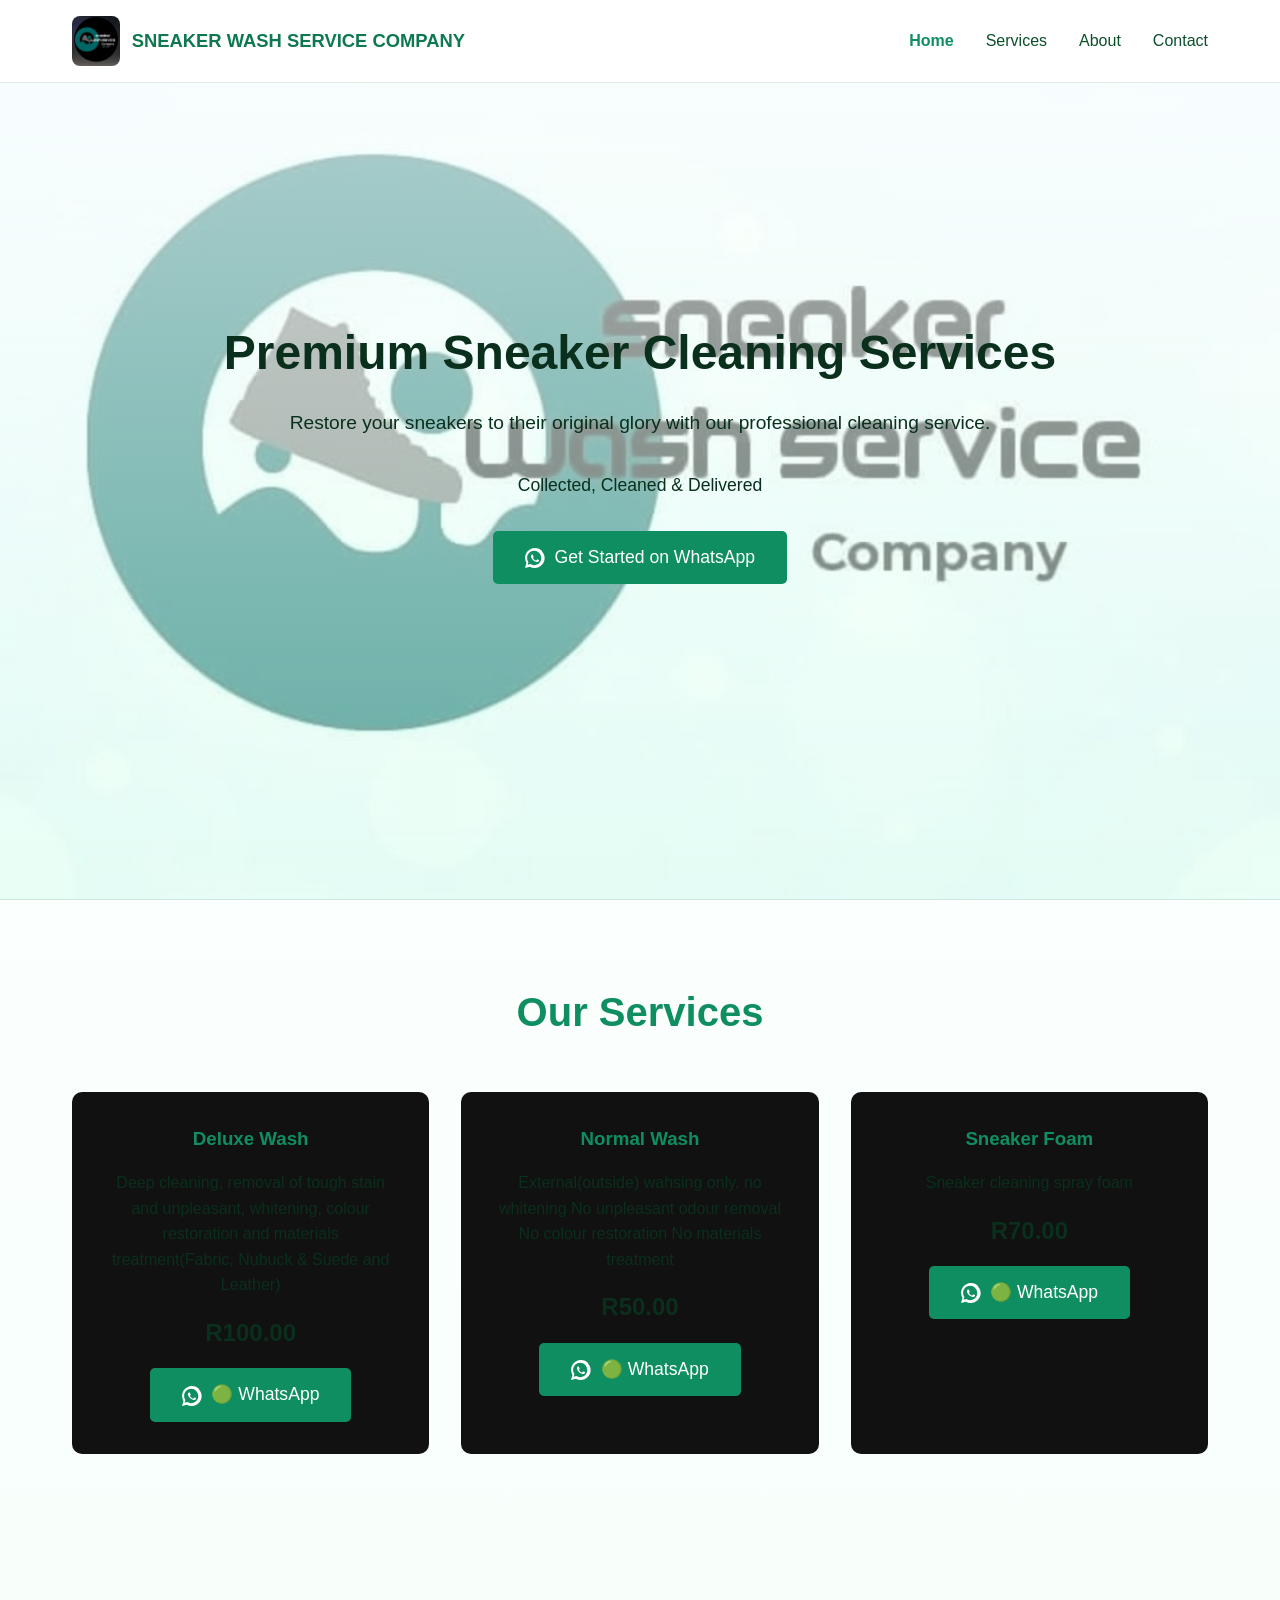
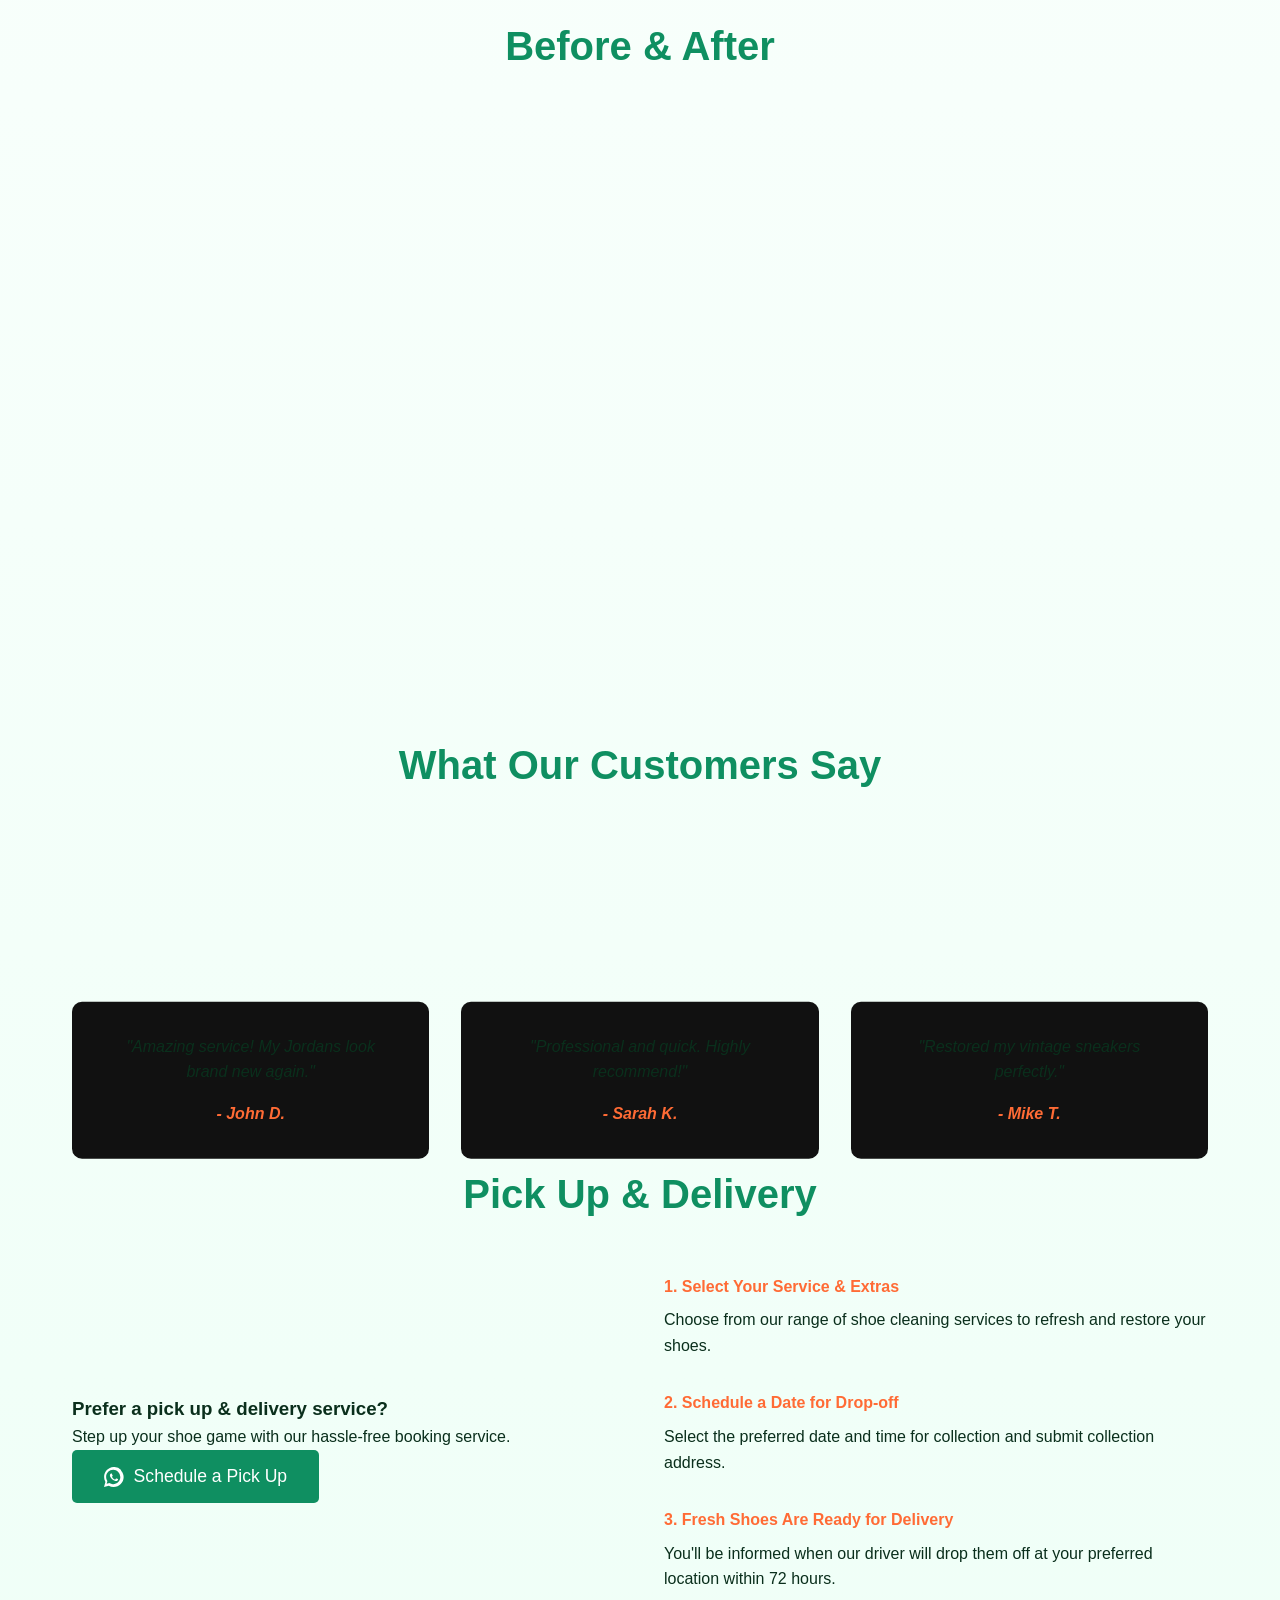
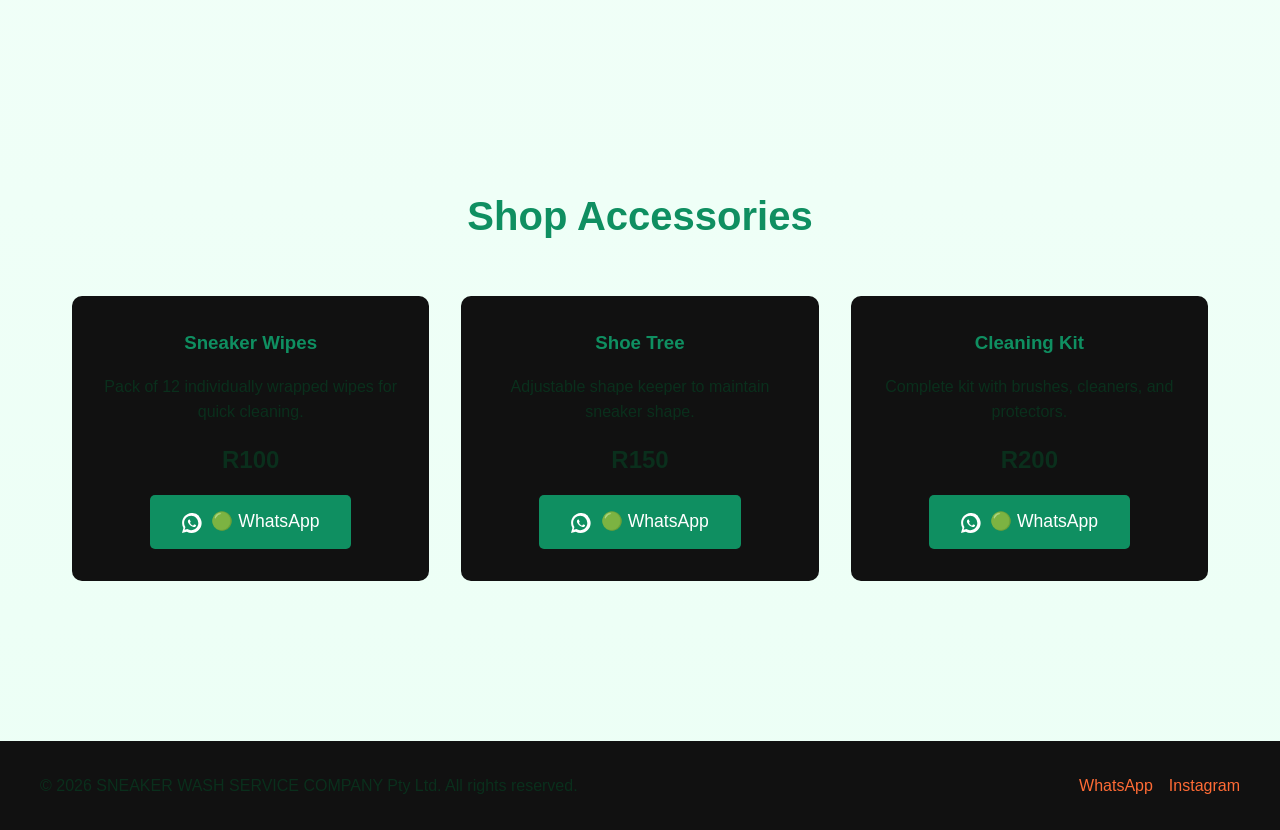
==== index.html @ 8637f0e7 "Add files via upload Sneaker wash service company website" ====
<!DOCTYPE html>
<html lang="en">

<head>
  <meta charset="UTF-8">
  <meta name="viewport" content="width=device-width, initial-scale=1.0">
  <title>SNEAKER WASH SERVICE COMPANY Pty Ltd - Home</title>
  <link rel="stylesheet" href="style.css">
  <link href="https://unpkg.com/aos@2.3.1/dist/aos.css" rel="stylesheet">
</head>

<body>
  <!-- Loading Screen -->
  <div class="loading" id="loading">
    <div class="loader"></div>
  </div>

  <!-- Navigation -->
  <nav class="navbar">
    <div class="nav-container">
      <div class="logo">
        <img src="logos/logo.jpeg" alt="SNEAKER WASH SERVICE COMPANY">
        <span>SNEAKER WASH SERVICE COMPANY</span>
      </div>
      <ul class="nav-links">
        <li><a href="index.html" aria-label="Go to Home">Home</a></li>
        <li><a href="services.html" aria-label="Go to Services">Services</a></li>
        <li><a href="about.html" aria-label="Go to About">About</a></li>
        <li><a href="contact.html" aria-label="Go to Contact">Contact</a></li>
      </ul>
      <div class="hamburger">
        <span class="bar"></span>
        <span class="bar"></span>
        <span class="bar"></span>
      </div>
    </div>
  </nav>

  <!-- Hero Section -->
  <section class="hero" data-aos="fade-in">
    <div class="hero-content">
      <h1 data-aos="fade-up" data-aos-delay="200">Premium Sneaker Cleaning Services</h1>
      <p data-aos="fade-up" data-aos-delay="400">Restore your sneakers to their original glory with our professional
        cleaning service.</p>
      <p data-aos="fade-up" data-aos-delay="500" style="font-size: 1.1rem; margin-bottom: 2rem;">Collected, Cleaned &
        Delivered</p>
      <button class="cta-button" onclick="openWhatsApp()" data-aos="fade-up" data-aos-delay="600">Get Started on
        WhatsApp</button>
    </div>
  </section>

  <!-- Services Preview -->
  <section class="section" data-aos="fade-up">
    <h2>Our Services</h2>
    <div class="services-grid">
      <div class="service-card" data-aos="zoom-in" data-aos-delay="200">
        <h3>Deluxe Wash</h3>
        <p>Deep cleaning, removal of tough stain and unpleasant, whitening, colour restoration and materials
          treatment(Fabric, Nubuck & Suede and Leather)</p>
        <div class="price">R100.00</div>
        <button class="cta-button" onclick="openWhatsApp()">🟢 WhatsApp</button>
      </div>
      <div class="service-card" data-aos="zoom-in" data-aos-delay="400">
        <h3>Normal Wash</h3>
        <p>External(outside) wahsing only.
          no whitening
          No unpleasant odour removal
          No colour restoration
          No materials treatment
        </p>
        <div class="price">R50.00</div>
        <button class="cta-button" onclick="openWhatsApp()">🟢 WhatsApp</button>
      </div>
      <div class="service-card" data-aos="zoom-in" data-aos-delay="600">
        <h3>Sneaker Foam</h3>
        <p>Sneaker cleaning spray foam</p>
        <div class="price">R70.00</div>
        <button class="cta-button" onclick="openWhatsApp()">🟢 WhatsApp</button>
      </div>
    </div>
  </section>

  <!-- Gallery Preview -->
  <section class="section" data-aos="fade-up">
    <h2>Before & After</h2>
    <div class="gallery">
      <div class="gallery-item" data-aos="flip-left" data-aos-delay="200">
        <img src="images/WhatsApp Image 2026-03-26 at 12.39.29.jpeg" alt="Before cleaning">
        <div class="overlay">
          <span>Before</span>
        </div>
      </div>
      <div class="gallery-item" data-aos="flip-left" data-aos-delay="300">
        <img src="images/WhatsApp Image 2026-03-26 at 12.39.29 (1).jpeg" alt="After cleaning">
        <div class="overlay">
          <span>After</span>
        </div>
      </div>
      <div class="gallery-item" data-aos="flip-left" data-aos-delay="400">
        <img src="images/WhatsApp Image 2026-03-26 at 12.39.30.jpeg" alt="Before cleaning">
        <div class="overlay">
          <span>Before</span>
        </div>
      </div>
      <div class="gallery-item" data-aos="flip-left" data-aos-delay="500">
        <img src="images/WhatsApp Image 2026-03-26 at 12.39.30 (1).jpeg" alt="After cleaning">
        <div class="overlay">
          <span>After</span>
        </div>
      </div>
      <div class="gallery-item" data-aos="flip-left" data-aos-delay="600">
        <img src="images/before1.jpeg" alt="Before cleaning">
        <div class="overlay">
          <span>Before</span>
        </div>
      </div>
      <div class="gallery-item" data-aos="flip-left" data-aos-delay="700">
        <img src="images/before2.jpeg" alt="After cleaning">
        <div class="overlay">
          <span>After</span>
        </div>
      </div>
      <div class="gallery-item" data-aos="flip-left" data-aos-delay="800">
        <img src="images\after1.jpeg" alt="Before cleaning">
        <div class="overlay">
          <span>Before</span>
        </div>
      </div>
      <div class="gallery-item" data-aos="flip-left" data-aos-delay="900">
        <img src="images/before3.jpeg" alt="After cleaning">
        <div class="overlay">
          <span>After</span>
        </div>
      </div>
    </div>
  </section>

  <!-- Testimonials -->
  <section class="section" data-aos="fade-up">
    <h2>What Our Customers Say</h2>
    <div class="testimonials-grid">
      <div class="testimonial" data-aos="slide-up" data-aos-delay="200">
        <p>"Amazing service! My Jordans look brand new again."</p>
        <cite>- John D.</cite>
      </div>
      <div class="testimonial" data-aos="slide-up" data-aos-delay="400">
        <p>"Professional and quick. Highly recommend!"</p>
        <cite>- Sarah K.</cite>
      </div>
      <div class="testimonial" data-aos="slide-up" data-aos-delay="600">
        <p>"Restored my vintage sneakers perfectly."</p>
        <cite>- Mike T.</cite>
      </div>
    </div>
  </section>

  <!-- Pick Up & Delivery -->
  <section class="section" data-aos="fade-up">
    <h2>Pick Up & Delivery</h2>
    <div class="pickup-content">
      <div class="pickup-text">
        <h3>Prefer a pick up & delivery service?</h3>
        <p>Step up your shoe game with our hassle-free booking service.</p>
        <button class="cta-button" onclick="openWhatsApp()">Schedule a Pick Up</button>
      </div>
      <div class="pickup-steps">
        <div class="step">
          <h4>1. Select Your Service & Extras</h4>
          <p>Choose from our range of shoe cleaning services to refresh and restore your shoes.</p>
        </div>
        <div class="step">
          <h4>2. Schedule a Date for Drop-off</h4>
          <p>Select the preferred date and time for collection and submit collection address.</p>
        </div>
        <div class="step">
          <h4>3. Fresh Shoes Are Ready for Delivery</h4>
          <p>You'll be informed when our driver will drop them off at your preferred location within 72 hours.</p>
        </div>
      </div>
    </div>
  </section>

  <!-- Shop Preview -->
  <section class="section" data-aos="fade-up">
    <h2>Shop Accessories</h2>
    <div class="services-grid">
      <div class="service-card" data-aos="zoom-in" data-aos-delay="200">
        <h3>Sneaker Wipes</h3>
        <p>Pack of 12 individually wrapped wipes for quick cleaning.</p>
        <div class="price">R100</div>
        <button class="cta-button" onclick="openWhatsApp()">🟢 WhatsApp</button>
      </div>
      <div class="service-card" data-aos="zoom-in" data-aos-delay="400">
        <h3>Shoe Tree</h3>
        <p>Adjustable shape keeper to maintain sneaker shape.</p>
        <div class="price">R150</div>
        <button class="cta-button" onclick="openWhatsApp()">🟢 WhatsApp</button>
      </div>
      <div class="service-card" data-aos="zoom-in" data-aos-delay="600">
        <h3>Cleaning Kit</h3>
        <p>Complete kit with brushes, cleaners, and protectors.</p>
        <div class="price">R200</div>
        <button class="cta-button" onclick="openWhatsApp()">🟢 WhatsApp</button>
      </div>
    </div>
  </section>

  <!-- Footer -->
  <footer>
    <div class="footer-content">
      <p>&copy; 2026 SNEAKER WASH SERVICE COMPANY Pty Ltd. All rights reserved.</p>
      <div class="social-links">
        <a href="https://wa.me/27732551065" target="_blank">WhatsApp</a>
        <a href="https://www.instagram.com/sneaker_wash_service_company?igsh=a3FpcHBma25jeDQ5"
          target="_blank">Instagram</a>
      </div>
    </div>
  </footer>

  <script src="script.js"></script>
  <script src="https://unpkg.com/aos@2.3.1/dist/aos.js"></script>
  <script>
    AOS.init();
  </script>
</body>

</html>
---- style.css ----
/* Reset and base styles */
* {
  margin: 0;
  padding: 0;
  box-sizing: border-box;
}

body {
  font-family: 'Arial', sans-serif;
  line-height: 1.6;
  color: #0a2f1c;
  background: linear-gradient(180deg, rgba(255, 255, 255, 0.95) 0%, rgba(235, 255, 245, 0.95) 100%);
  overflow-x: hidden;
}

/* Loading Screen */
.loading {
  position: fixed;
  top: 0;
  left: 0;
  width: 100%;
  height: 100%;
  background-color: #000;
  display: flex;
  justify-content: center;
  align-items: center;
  z-index: 9999;
  transition: opacity 0.5s ease, visibility 0.5s ease;
}

.loading.hidden {
  opacity: 0;
  visibility: hidden;
}

.loader {
  border: 4px solid #ccd8cf;
  border-top: 4px solid #0f8f61;
  width: 50px;
  height: 50px;
  animation: spin 1s linear infinite;
}

@keyframes spin {
  0% {
    transform: rotate(0deg);
  }

  100% {
    transform: rotate(360deg);
  }
}

a {
  color: #fff;
  text-decoration: none;
}

ul {
  list-style: none;
}

/* Navigation */
.navbar {
  position: fixed;
  top: 0;
  width: 100%;
  background-color: rgba(255, 255, 255, 0.94);
  padding: 1rem 0;
  z-index: 1000;
  transition: background-color 0.3s ease;
  border-bottom: 1px solid rgba(12, 80, 45, 0.12);
}

.navbar.scrolled {
  background-color: rgba(255, 255, 255, 0.96);
  box-shadow: 0 8px 20px rgba(0, 0, 0, 0.09);
}

.nav-container {
  max-width: 1200px;
  margin: 0 auto;
  display: flex;
  justify-content: space-between;
  align-items: center;
  padding: 0 2rem;
}

.logo {
  display: flex;
  align-items: center;
  gap: 0.7rem;
  font-size: 1.1rem;
  font-weight: bold;
  color: #0f8f61;
}

.nav-links {
  display: flex;
  gap: 2rem;
  list-style: none;
}

.nav-links a {
  transition: color 0.3s ease;
  color: #0b4f2b;
}

.nav-links a:hover {
  color: #0f8f61;
}

.nav-links a.active {
  color: #0f8f61;
  font-weight: 700;
}

.hamburger {
  display: none;
  flex-direction: column;
  cursor: pointer;
}

.bar {
  width: 25px;
  height: 3px;
  background-color: #fff;
  margin: 3px 0;
  transition: 0.3s;
}

/* Hero Section */
.hero {
  height: 100vh;
  display: flex;
  align-items: center;
  justify-content: center;
  background: linear-gradient(rgba(255, 255, 255, 0.7), rgba(211, 255, 235, 0.45)), url('theme/theme.jpeg') center/cover;
  text-align: center;
  padding: 0 2rem;
  position: relative;
  border-bottom: 1px solid rgba(15, 143, 97, 0.2);
}

.logo img {
  height: 50px;
  width: auto;
  object-fit: contain;
  border-radius: 8px;
}

.logo span {
  font-size: 1.15rem;
  color: #0e784f;
  font-weight: 700;
}

.hero-content h1 {
  font-size: 3rem;
  margin-bottom: 1rem;
  animation: fadeInUp 1s ease-out;
}

.hero-content p {
  font-size: 1.2rem;
  margin-bottom: 2rem;
  animation: fadeInUp 1s ease-out 0.3s both;
}

.cta-button {
  background-color: #0f8f61;
  color: #fff;
  padding: 1rem 2rem;
  border: none;
  border-radius: 5px;
  font-size: 1.1rem;
  cursor: pointer;
  transition: background-color 0.3s ease;
  animation: fadeInUp 1s ease-out 0.6s both;
}

.cta-button:hover {
  background-color: #0c7f57;
  animation: pulse 0.6s ease;
}

.cta-button .button-icon {
  display: inline-flex;
  width: 20px;
  height: 20px;
  margin-right: 0.6rem;
  vertical-align: middle;
  fill: #fff;
}

.cta-button.whatsapp-btn {
  background-color: #0f8f61;
}

.cta-button.whatsapp-btn:hover {
  background-color: #0b7c55;
}

@keyframes pulse {
  0% {
    transform: scale(1);
  }

  50% {
    transform: scale(1.05);
  }

  100% {
    transform: scale(1);
  }
}

/* Sections */
.section {
  padding: 5rem 2rem;
  max-width: 1200px;
  margin: 0 auto;
}

.section h2 {
  text-align: center;
  font-size: 2.5rem;
  margin-bottom: 3rem;
  color: #0f8f61;
}

/* Services */
.services-grid {
  display: grid;
  grid-template-columns: repeat(auto-fit, minmax(300px, 1fr));
  gap: 2rem;
}

.service-card {
  background-color: #111;
  padding: 2rem;
  border-radius: 10px;
  text-align: center;
  transition: transform 0.3s ease, box-shadow 0.3s ease;
}

.service-card:hover {
  transform: translateY(-10px);
  box-shadow: 0 10px 30px rgba(15, 143, 97, 0.35);
}

.service-card h3 {
  margin-bottom: 1rem;
  color: #0f8f61;
}

.service-card .price {
  font-size: 1.5rem;
  font-weight: bold;
  margin: 1rem 0;
}

/* Gallery */
.gallery {
  display: grid;
  grid-template-columns: repeat(auto-fit, minmax(250px, 1fr));
  gap: 2rem;
}

.gallery-item {
  position: relative;
  overflow: hidden;
  border-radius: 10px;
  transition: transform 0.3s ease;
}

.gallery-item:hover {
  transform: scale(1.05);
}

.gallery-item img {
  width: 100%;
  height: 200px;
  object-fit: cover;
}

.overlay {
  position: absolute;
  top: 0;
  left: 0;
  right: 0;
  bottom: 0;
  background-color: rgba(0, 0, 0, 0.45);
  color: #ffffff;
  display: flex;
  align-items: center;
  justify-content: center;
  opacity: 0;
  transition: opacity 0.3s ease;
  font-size: 1.3rem;
  font-weight: 700;
  text-transform: uppercase;
  letter-spacing: 1px;
}

.gallery-item:hover .overlay {
  opacity: 1;
}

/* About */
.about-content {
  display: flex;
  align-items: center;
  gap: 3rem;
  flex-wrap: wrap;
}

.about-text {
  flex: 1;
  min-width: 300px;
}

/* Contact */
.contact-grid {
  display: grid;
  grid-template-columns: repeat(auto-fit, minmax(300px, 1fr));
  gap: 2rem;
}

.contact-item {
  background-color: #111;
  padding: 2rem;
  border-radius: 10px;
  text-align: center;
  transition: transform 0.3s ease;
}

.contact-item:hover {
  transform: translateY(-5px);
}

.contact-item h3 {
  margin-bottom: 1rem;
  color: #0f8f61;
}

.contact-item a {
  display: inline-flex;
  align-items: center;
  gap: 0.5rem;
  margin-top: 1rem;
  padding: 0.5rem 1rem;
  background-color: #0f8f61;
  border-radius: 5px;
  transition: background-color 0.3s ease;
  color: #fff;
}

.contact-item a:hover {
  background-color: #0c7f57;
}

/* Testimonials */
.testimonials-grid {
  display: grid;
  grid-template-columns: repeat(auto-fit, minmax(300px, 1fr));
  gap: 2rem;
}

.testimonial {
  background-color: #111;
  padding: 2rem;
  border-radius: 10px;
  text-align: center;
  transition: transform 0.3s ease;
}

.testimonial:hover {
  transform: translateY(-5px);
}

.testimonial p {
  font-style: italic;
  margin-bottom: 1rem;
}

.testimonial cite {
  color: #FF6B35;
  font-weight: bold;
}

/* Footer */
footer {
  background-color: #111;
  text-align: center;
  padding: 2rem;
  margin-top: 5rem;
}

.footer-content {
  display: flex;
  justify-content: space-between;
  align-items: center;
  max-width: 1200px;
  margin: 0 auto;
  flex-wrap: wrap;
}

.social-links {
  display: flex;
  gap: 1rem;
}

.social-links a {
  color: #FF6B35;
  text-decoration: none;
  transition: color 0.3s ease;
}

.social-links a:hover {
  color: #fff;
}

/* Pick Up & Delivery */
.pickup-content {
  display: flex;
  align-items: center;
  gap: 3rem;
  flex-wrap: wrap;
}

.pickup-text {
  flex: 1;
  min-width: 300px;
}

.pickup-steps {
  flex: 1;
  min-width: 300px;
}

.step {
  margin-bottom: 2rem;
}

.step h4 {
  color: #FF6B35;
  margin-bottom: 0.5rem;
}

/* Animations */
@keyframes fadeInUp {
  from {
    opacity: 0;
    transform: translateY(30px);
  }

  to {
    opacity: 1;
    transform: translateY(0);
  }
}

@keyframes float {

  0%,
  100% {
    transform: translateY(0px);
  }

  50% {
    transform: translateY(-10px);
  }
}

.service-card:hover {
  animation: float 2s ease-in-out infinite;
}

/* Responsive */
@media (max-width: 768px) {
  .hero-content h1 {
    font-size: 2rem;
  }

  .nav-links {
    position: fixed;
    left: -100%;
    top: 70px;
    flex-direction: column;
    background-color: #000;
    width: 100%;
    text-align: center;
    transition: 0.3s;
    box-shadow: 0 10px 27px rgba(0, 0, 0, 0.05);
    padding: 2rem 0;
  }

  .nav-links.active {
    left: 0;
  }

  .hamburger {
    display: flex;
  }

  .hamburger.active .bar:nth-child(2) {
    opacity: 0;
  }

  .hamburger.active .bar:nth-child(1) {
    transform: translateY(8px) rotate(45deg);
  }

  .hamburger.active .bar:nth-child(3) {
    transform: translateY(-8px) rotate(-45deg);
  }

  .about-content {
    flex-direction: column;
  }

  .services-grid {
    grid-template-columns: 1fr;
  }

  .gallery {
    grid-template-columns: repeat(auto-fit, minmax(200px, 1fr));
  }

  .contact-grid {
    grid-template-columns: 1fr;
  }

  .testimonials-grid {
    grid-template-columns: 1fr;
  }

  .footer-content {
    flex-direction: column;
    gap: 1rem;
  }

  .pickup-content {
    flex-direction: column;
  }
}
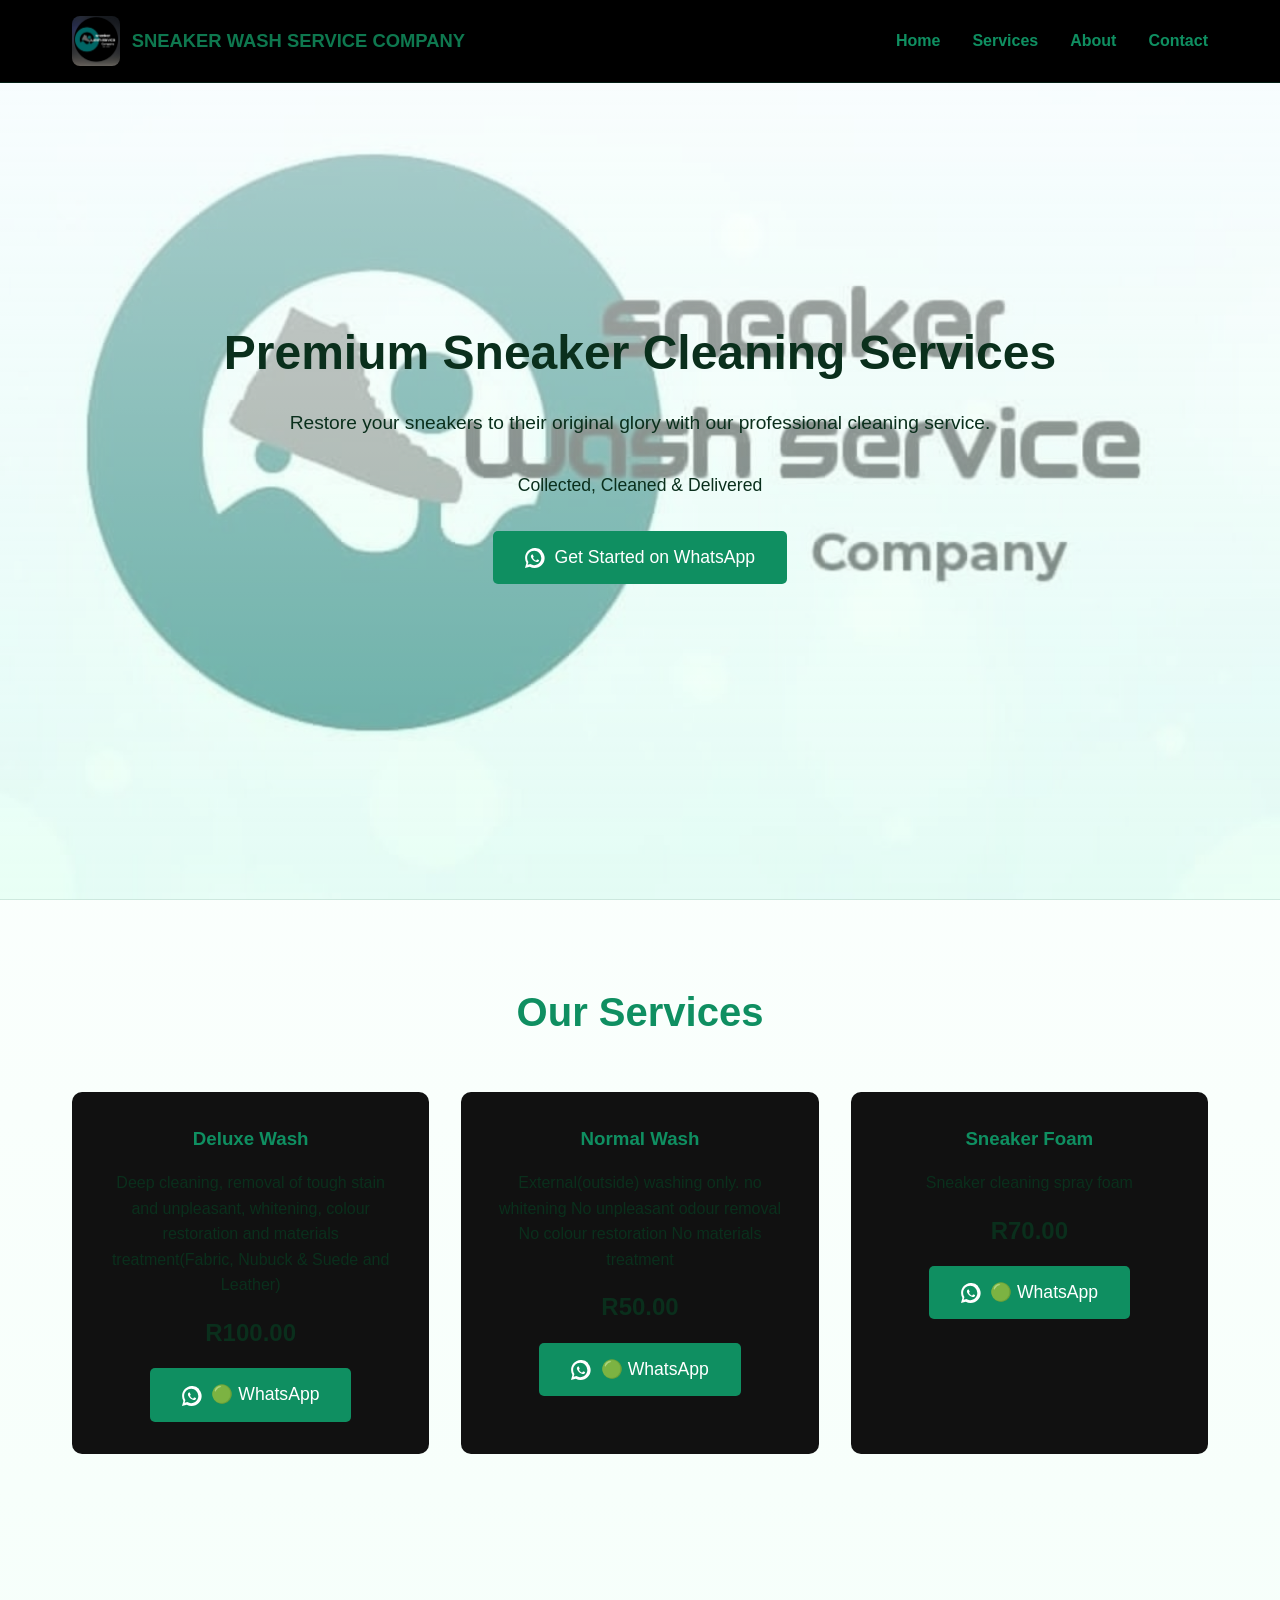
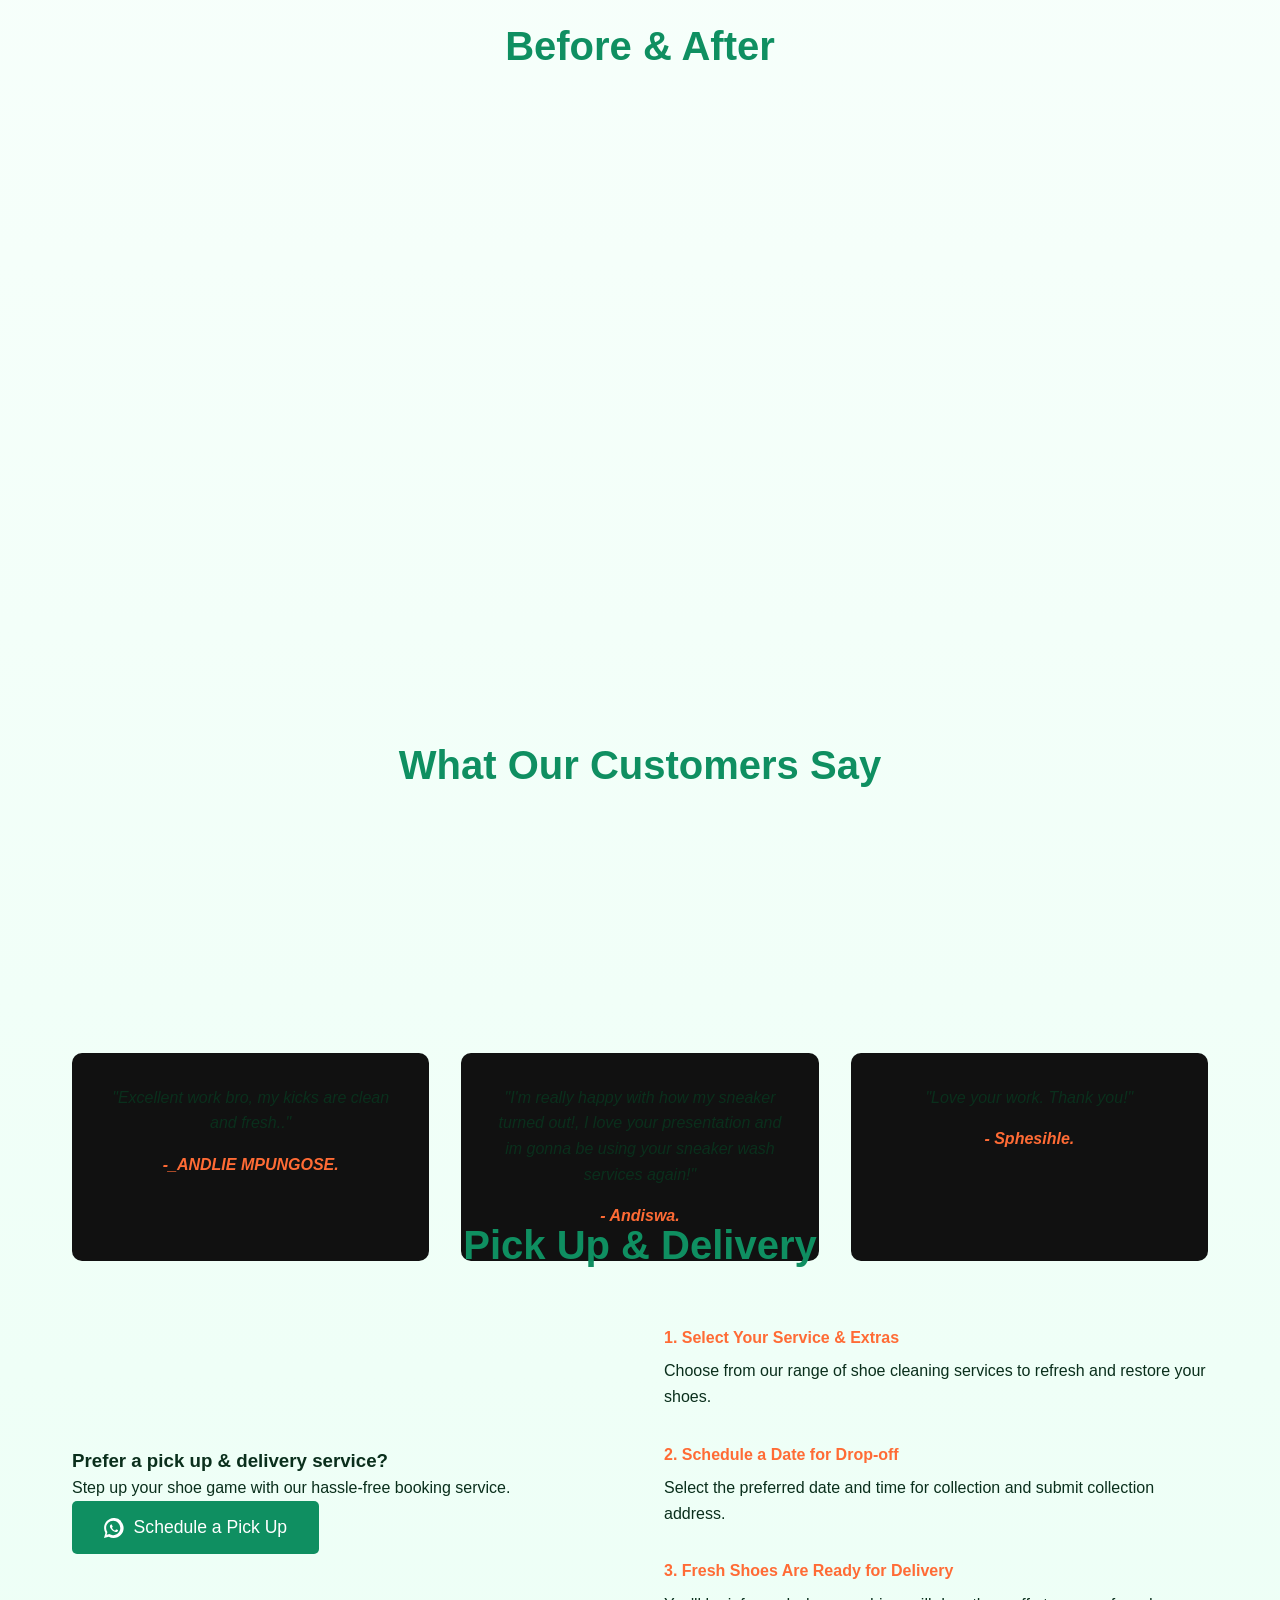
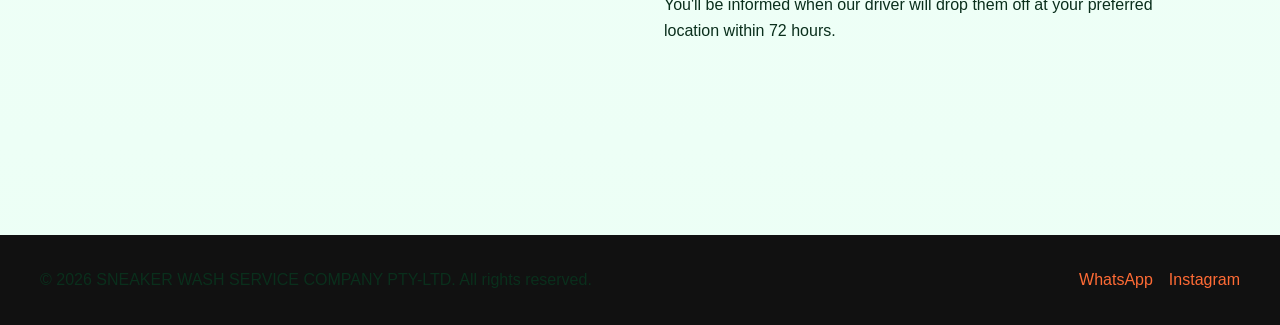
==== commit 37fc4480: "changed and added new photos,  made on all pages" ====
--- a/index.html
+++ b/index.html
@@ -62,7 +62,7 @@
       </div>
       <div class="service-card" data-aos="zoom-in" data-aos-delay="400">
         <h3>Normal Wash</h3>
-        <p>External(outside) wahsing only.
+        <p>External(outside) washing only.
           no whitening
           No unpleasant odour removal
           No colour restoration
@@ -140,16 +140,17 @@
     <h2>What Our Customers Say</h2>
     <div class="testimonials-grid">
       <div class="testimonial" data-aos="slide-up" data-aos-delay="200">
-        <p>"Amazing service! My Jordans look brand new again."</p>
-        <cite>- John D.</cite>
+        <p>"Excellent work bro, my kicks are clean and fresh.."</p>
+        <cite>-_ANDLIE MPUNGOSE.</cite>
       </div>
       <div class="testimonial" data-aos="slide-up" data-aos-delay="400">
-        <p>"Professional and quick. Highly recommend!"</p>
-        <cite>- Sarah K.</cite>
+        <p>"I'm really happy with how my sneaker turned out!, I love your presentation and im gonna be using your
+          sneaker wash services again!"</p>
+        <cite>- Andiswa.</cite>
       </div>
       <div class="testimonial" data-aos="slide-up" data-aos-delay="600">
-        <p>"Restored my vintage sneakers perfectly."</p>
-        <cite>- Mike T.</cite>
+        <p>"Love your work. Thank you!"</p>
+        <cite>- Sphesihle.</cite>
       </div>
     </div>
   </section>
@@ -180,7 +181,7 @@
     </div>
   </section>
 
-  <!-- Shop Preview -->
+  <!-- Shop Preview 
   <section class="section" data-aos="fade-up">
     <h2>Shop Accessories</h2>
     <div class="services-grid">
@@ -203,12 +204,12 @@
         <button class="cta-button" onclick="openWhatsApp()">🟢 WhatsApp</button>
       </div>
     </div>
-  </section>
+  </section> -->
 
   <!-- Footer -->
   <footer>
     <div class="footer-content">
-      <p>&copy; 2026 SNEAKER WASH SERVICE COMPANY Pty Ltd. All rights reserved.</p>
+      <p>&copy; 2026 SNEAKER WASH SERVICE COMPANY PTY-LTD. All rights reserved.</p>
       <div class="social-links">
         <a href="https://wa.me/27732551065" target="_blank">WhatsApp</a>
         <a href="https://www.instagram.com/sneaker_wash_service_company?igsh=a3FpcHBma25jeDQ5"
--- a/style.css
+++ b/style.css
@@ -65,16 +65,38 @@
   position: fixed;
   top: 0;
   width: 100%;
-  background-color: rgba(255, 255, 255, 0.94);
+  background-color: #000;
+  /* desktop menu background black */
   padding: 1rem 0;
   z-index: 1000;
   transition: background-color 0.3s ease;
-  border-bottom: 1px solid rgba(12, 80, 45, 0.12);
+  border-bottom: 1px solid rgba(15, 143, 97, 0.2);
 }
 
 .navbar.scrolled {
-  background-color: rgba(255, 255, 255, 0.96);
-  box-shadow: 0 8px 20px rgba(0, 0, 0, 0.09);
+  background-color: #000;
+  box-shadow: 0 8px 20px rgba(0, 0, 0, 0.25);
+}
+
+.nav-links {
+  display: flex;
+  gap: 2rem;
+  list-style: none;
+}
+
+.nav-links a {
+  color: #0f8f61;
+  transition: color 0.3s ease;
+  font-weight: 600;
+}
+
+.nav-links a:hover {
+  color: #adffd6;
+}
+
+.nav-links a.active {
+  color: #0f8f61;
+  font-weight: 700;
 }
 
 .nav-container {
@@ -103,11 +125,12 @@
 
 .nav-links a {
   transition: color 0.3s ease;
-  color: #0b4f2b;
+  color: #0f8f61;
+  font-weight: 600;
 }
 
 .nav-links a:hover {
-  color: #0f8f61;
+  color: #adffd6;
 }
 
 .nav-links a.active {
@@ -124,7 +147,7 @@
 .bar {
   width: 25px;
   height: 3px;
-  background-color: #fff;
+  background-color: #0f8f61;
   margin: 3px 0;
   transition: 0.3s;
 }
@@ -489,15 +512,32 @@
     top: 70px;
     flex-direction: column;
     background-color: #000;
+    /* black menu background */
     width: 100%;
     text-align: center;
     transition: 0.3s;
-    box-shadow: 0 10px 27px rgba(0, 0, 0, 0.05);
+    box-shadow: 0 10px 27px rgba(0, 0, 0, 0.2);
     padding: 2rem 0;
+    z-index: 1001;
   }
 
   .nav-links.active {
     left: 0;
+  }
+
+  .nav-links a {
+    color: #0f8f61;
+    /* green text */
+    font-size: 1.1rem;
+    padding: 0.75rem 0;
+    display: block;
+    font-weight: 700;
+  }
+
+  .nav-links a:hover {
+    color: #adffd6;
+    /* lighter green hover */
+    background-color: rgba(15, 143, 97, 0.15);
   }
 
   .hamburger {
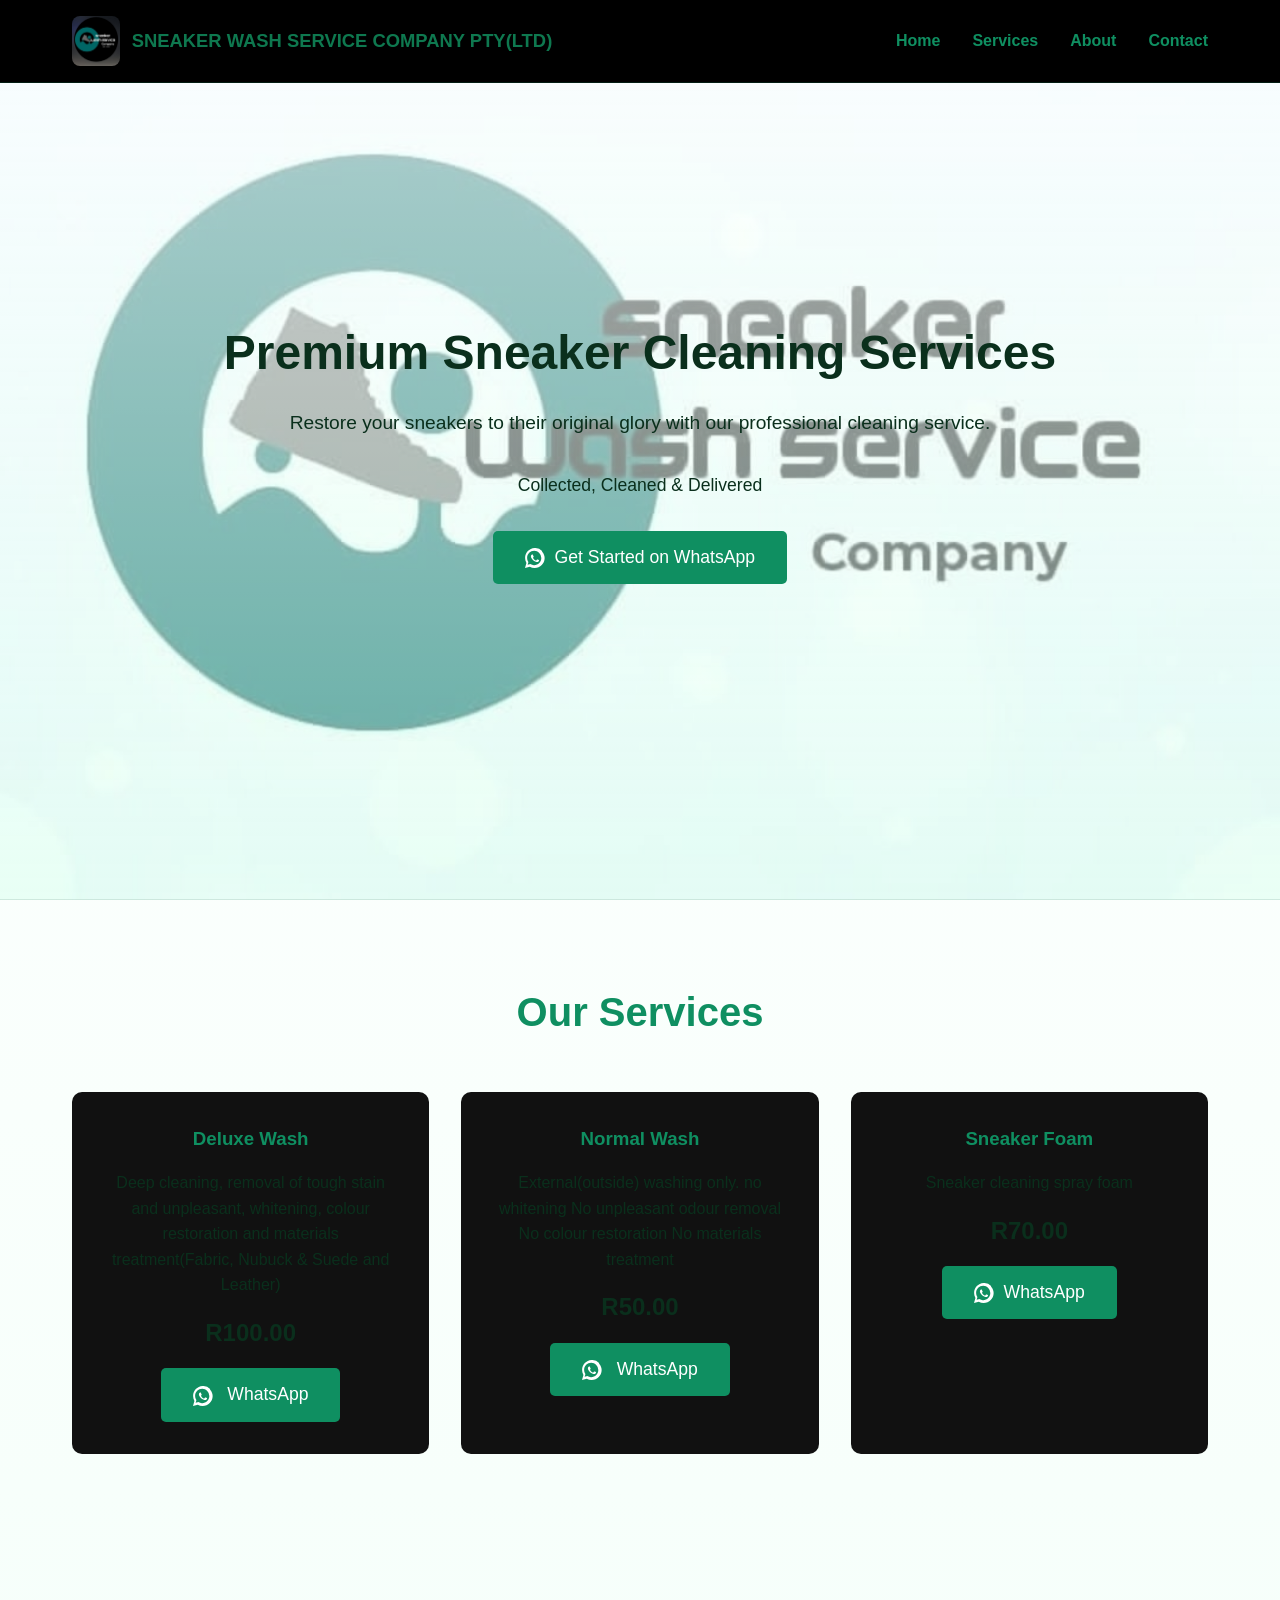
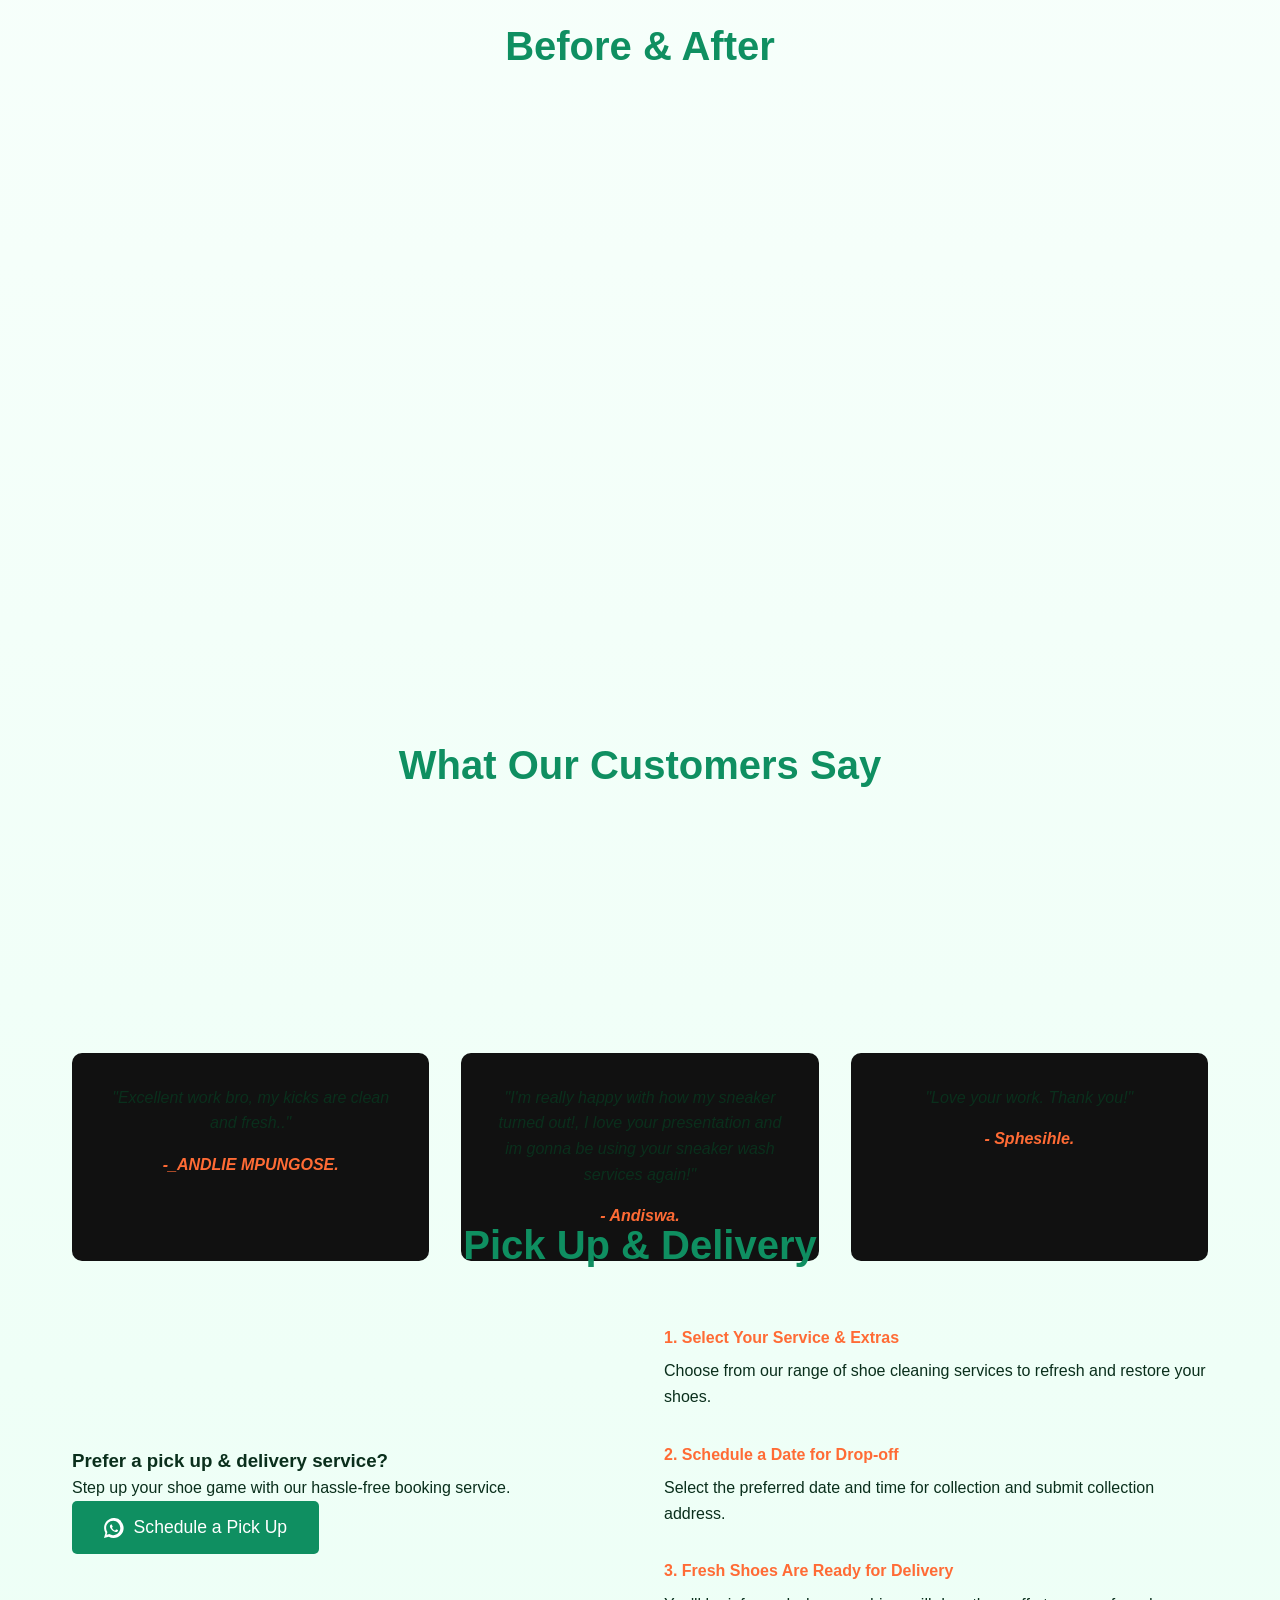
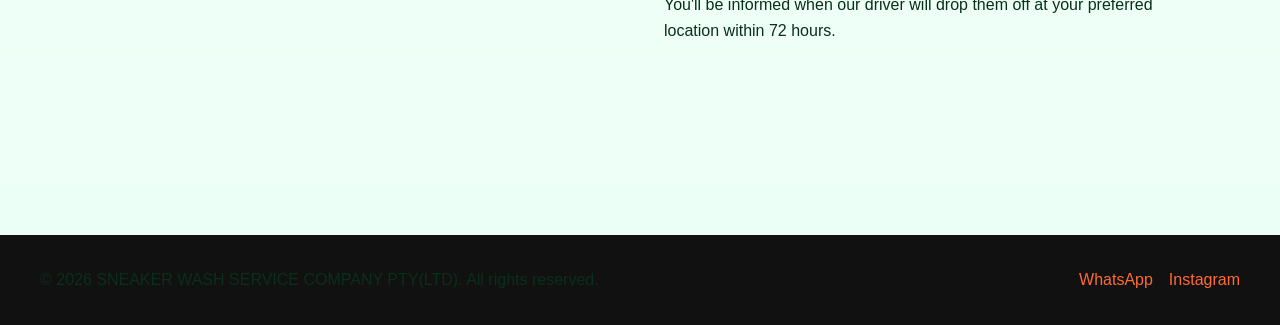
==== commit cd5e2390: "CHanges" ====
--- a/index.html
+++ b/index.html
@@ -4,7 +4,8 @@
 <head>
   <meta charset="UTF-8">
   <meta name="viewport" content="width=device-width, initial-scale=1.0">
-  <title>SNEAKER WASH SERVICE COMPANY Pty Ltd - Home</title>
+  <link rel="icon" type="image/jpeg" href="logos/logo.jpeg">
+  <title>SNEAKER WASH SERVICE COMPANY PTY(LTD)</title>
   <link rel="stylesheet" href="style.css">
   <link href="https://unpkg.com/aos@2.3.1/dist/aos.css" rel="stylesheet">
 </head>
@@ -20,7 +21,7 @@
     <div class="nav-container">
       <div class="logo">
         <img src="logos/logo.jpeg" alt="SNEAKER WASH SERVICE COMPANY">
-        <span>SNEAKER WASH SERVICE COMPANY</span>
+        <span>SNEAKER WASH SERVICE COMPANY PTY(LTD)</span>
       </div>
       <ul class="nav-links">
         <li><a href="index.html" aria-label="Go to Home">Home</a></li>
@@ -58,7 +59,7 @@
         <p>Deep cleaning, removal of tough stain and unpleasant, whitening, colour restoration and materials
           treatment(Fabric, Nubuck & Suede and Leather)</p>
         <div class="price">R100.00</div>
-        <button class="cta-button" onclick="openWhatsApp()">🟢 WhatsApp</button>
+        <button class="cta-button" onclick="openWhatsApp()"> WhatsApp</button>
       </div>
       <div class="service-card" data-aos="zoom-in" data-aos-delay="400">
         <h3>Normal Wash</h3>
@@ -69,13 +70,13 @@
           No materials treatment
         </p>
         <div class="price">R50.00</div>
-        <button class="cta-button" onclick="openWhatsApp()">🟢 WhatsApp</button>
+        <button class="cta-button" onclick="openWhatsApp()"> WhatsApp</button>
       </div>
       <div class="service-card" data-aos="zoom-in" data-aos-delay="600">
         <h3>Sneaker Foam</h3>
         <p>Sneaker cleaning spray foam</p>
         <div class="price">R70.00</div>
-        <button class="cta-button" onclick="openWhatsApp()">🟢 WhatsApp</button>
+        <button class="cta-button" onclick="openWhatsApp()">WhatsApp</button>
       </div>
     </div>
   </section>
@@ -209,7 +210,7 @@
   <!-- Footer -->
   <footer>
     <div class="footer-content">
-      <p>&copy; 2026 SNEAKER WASH SERVICE COMPANY PTY-LTD. All rights reserved.</p>
+      <p>&copy; 2026 SNEAKER WASH SERVICE COMPANY PTY(LTD). All rights reserved.</p>
       <div class="social-links">
         <a href="https://wa.me/27732551065" target="_blank">WhatsApp</a>
         <a href="https://www.instagram.com/sneaker_wash_service_company?igsh=a3FpcHBma25jeDQ5"
